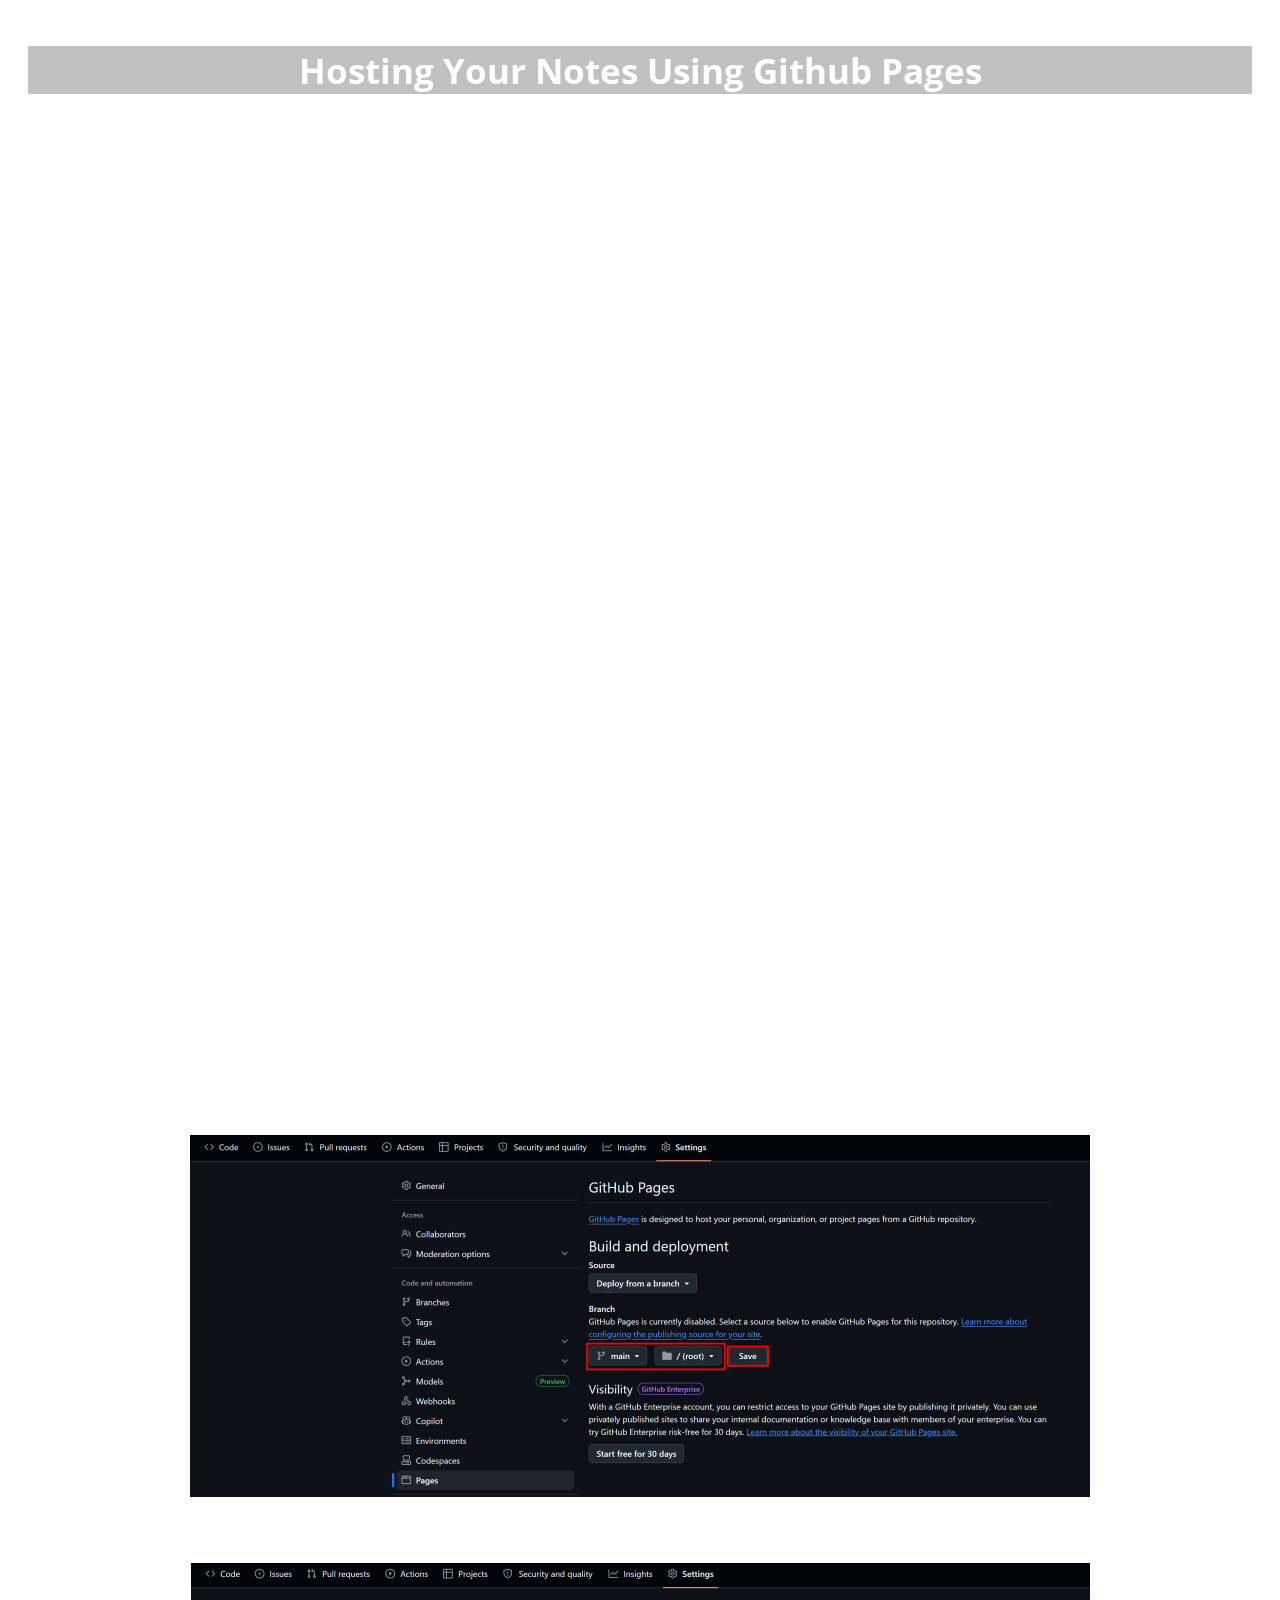
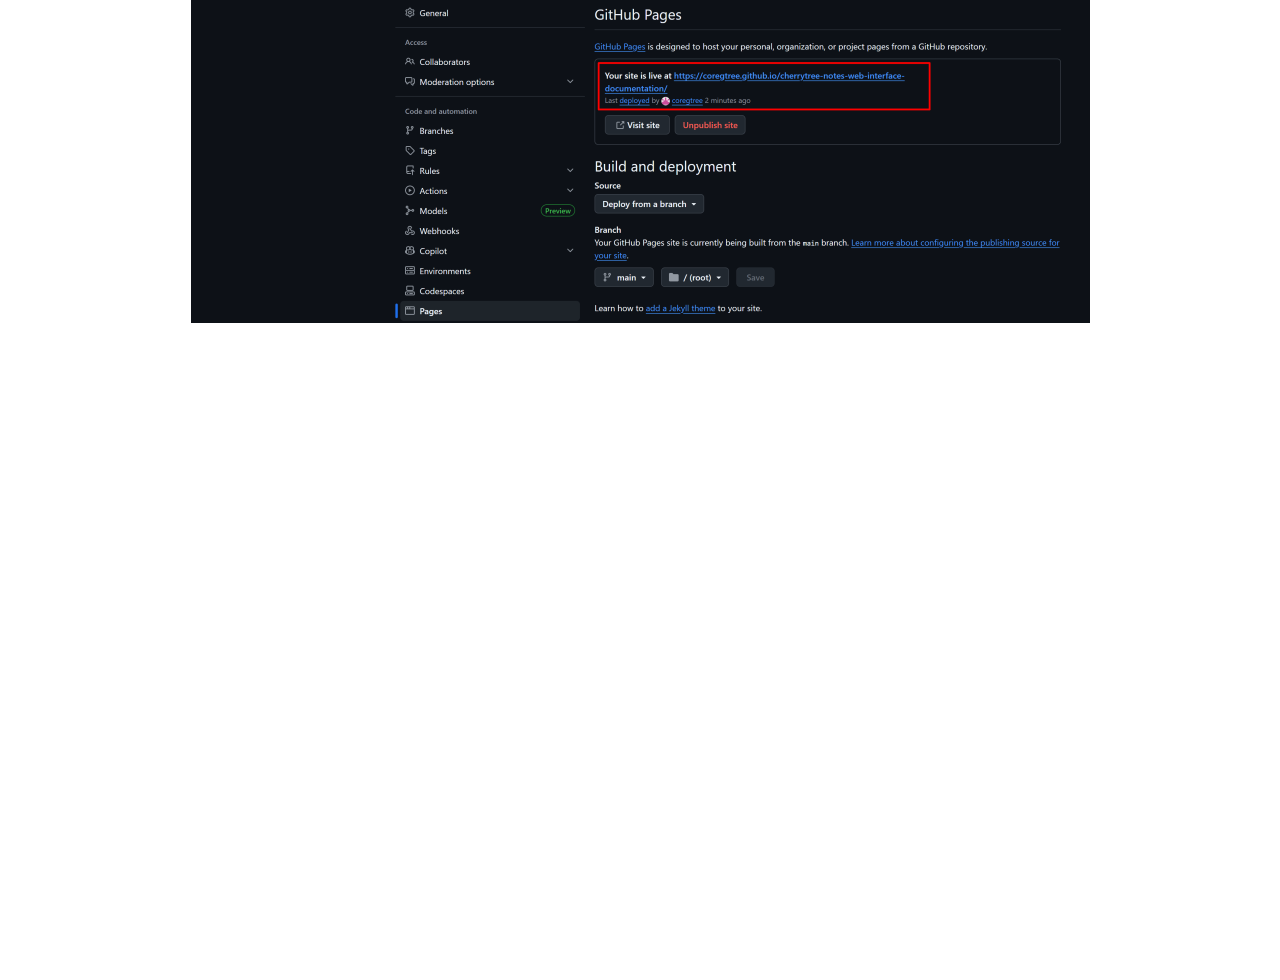
==== docs/cherrytree_Web_Interface_Documentation--Hosting_Your_Notes_Using_Github_Pages_2.html @ 5249746b "Add files via upload" ====
<!doctype html>
<html>
<head>
  <meta http-equiv="content-type" content="text/html; charset=utf-8">
  <title>Hosting Your Notes Using Github Pages</title>
  <meta name="generator" content="CherryTree">
  <link rel="stylesheet" href="res/styles4.css" type="text/css" />
</head>
<body>
<div class='page'><h1 class='title'>Hosting Your Notes Using Github Pages</h1><br/><p>Note: There is no guaranteed way to keep your website private with GitHub Pages but there are a few ways to reduce your websites visibility. If you would like a more private setup you will need a website host that supports an actual web server and then you would add authentication to your website.</p><p></p><p>1: Add an empty file titled &quot;.nojekyll&quot; in the sites root folder. This is needed because GitHub Pages uses jekyll which is not compatible with all file names generated by cherrytree, causing some pages not to load if jerkyll is not disabled using this file.</p><p></p><p>2: Add a “robots.txt” file in your your sites root directory with the following code to prevent (not stop) indexing of the site by search engines:</p><p></p><p><small>User-agent: *</small><small></small></p><p><small>Disallow: /</small></p><p></p><p>3: In your “index.html” file add this meta tag in the &quot;head&quot; section to also prevent search engine indexing:</p><p><small>&lt;</small><small>meta</small><small> </small><small>name</small><small>=</small><small>&quot;robots&quot;</small><small> </small><small>content</small><small>=</small><small>&quot;noindex, nofollow&quot;</small><small>&gt;</small><small></small></p><p><small></small></p><p>4: Now you should start a temporary local web server for your website files, as cache generation can fail with GitHub Pages due to throttling. Once you have your local server running you will need to generate and download the page structure and image structure cache files by clicking &quot;Download Search Cache Files&quot;. This will generate a cached structure of the HTML files, prompting a download for &quot;page-structure-cache.json&quot;, and then scan the text inside every image and promt a download for &quot;image-text-cache.json&quot;. MAKE SURE TO ALLOW MULTIPLE DOWNLOADS FOR THE SITE IN YOUR BROWSER. Then upload both of these cache files to the sites main root folder. Remember to generate and upload new cache files when updating a site with new notes otherwise the search function will break from using a stale cache!</p><p>Note: If your cache generation ends without scanning all your images and providing both a “page-structure-cache.json” and a “image-text cache.json” files then GitHub Pages is throttling your page and file requests. In this case you should start a local web server temporarily to generate your cache files locally and then upload them to your sites root folder. This has been tested and can be done easily with an extenstion like “Live Server” in VS Code.</p><p></p><p>5: Create a new github repo with a random string attached to the repo name and set it as a private repo. For example: mynotes-we8932ajk32. This random string is to prevent someone from guessing the sites URL. You can upload the files directly using the GitHub website or initialize a git repo inside the sites root folder and push the repo to github. </p><p></p><p>6: Initialize a GitHub Pages site in the repo settings:</p><p>Note: You will need a GitHub Pro subscription on your account ($4 a month) for your repo to remain private while hosting with GitHub Pages. You will be promted by GitHub to upgrade your account for the repo to remain private when you try to setup a GitHub Pages site for your private repo.</p><p><img src="images/2-1.png" alt="images/2-1.png" /></p><p>After a few minutes you will see that the site is live when you refresh the page:</p><p><img src="images/2-2.png" alt="images/2-2.png" /></p><p></p><p><strong><h1>Master Management Repo Setup</h1></strong></p><p>If you have multiple note repos it will be a long process to update the “master-script.js” and “master.css” files with a new web interface release. Follow these stetps to setup a master repo.</p><p></p><p>1: Create a repo that contains only the “master-script.js” and “master.css” files and set the repo as private.</p><p></p><p>2: Initialize a GitHub Pages site for this master repo.</p><p></p><p>3: Modify each “master-script.js” note website repo file to point to the master repo like this:</p><p></p><p><small>var script = document.createElement(&#39;script&#39;);</small><small></small></p><p><small>script.src = &#39;https://YOURUSERNAME.github.io/MASTERREPONAME/master-script.js&#39;;</small><small></small></p><p><small>document.head.appendChild(script);</small></p><p></p><p>4: Modify each “master.css” note website repo file to point to the master repo like this:</p><p></p><p><small>@import url(&quot;https://YOURUSERNAME.github.io/MASTERREPONAME/master.css&quot;);</small></p><p></p><p>5: Done! Now you can update the management interface for all of your note websites using this master repo.</p><p></p><p></p><p></p><p></p><p></p><p></p><p></p></div>
</body>
</html>
---- docs/res/styles4.css ----
/* Met Office external website

Colours:
- black/dark grey: #202A2C
- dark grey: #666666
- grey: #DDDDDD (thin lines)
- light grey: #EEEEEE (background colour)
- darkish green: #BCDB0C
- green: #CCFF33
- darkish blue: #4BA8BA
- blue: #00ADD0

*/

/*******************************************************************************
 * GENERAL
 ******************************************************************************/
/*<link href='http://fonts.googleapis.com/css?family=Open+Sans:400,300,300italic,400italic,600,700' rel='stylesheet' type='text/css'>*/
@import url(https://fonts.googleapis.com/css?family=Open+Sans:400,300,300italic,400italic,600,700);
@import url("./master.css");

body {
    font-size: 13px;
    font-family: "Open Sans", sans-serif !important;
    white-space: pre-wrap;
}

button {
    border: none;
    padding: 0 5px;
    background: none;
    margin: 0;
}

button:hover {
    color: #666666;
}

#index_header {
    text-align: center;
}

.two-panels {
    background: #EEEEEE;
}

div.two-panels {
    height: inherit;
    margin: 0;
    padding: 0;
    display: flex;
    position: absolute;
    top: 0;
    bottom: 0;
    left: 0;
    right: 0;
}

div.tree-panel {
    flex: 19vw;
    margin-left: 1vw;
    height: 100%;
    overflow: auto;
    border-right: 3px solid;

    /*background-color: #EEEEEE;
    border-top: 1px solid #DDDDDD;
    border-bottom: 1px solid #DDDDDD;
    margin-bottom: 20px;*/
    /*margin: 0.75em 0 0.75em 20px;*/
}

div.page-panel {
    flex: 80vw;
    margin: 0;
    padding: 0;
    font-size: 0;
}

div.page-panel iframe {
    width: 100%;
    border: 0px;
    margin-top: 0px;
    height: 100%;
    box-sizing: border-box;
    overflow-y: auto;
}

div.page {
    padding: 20px;
}

.clear {
    clear: both
}

/*******************************************************************************
 * TREE INDEX
 ******************************************************************************/

div.tree {
    font-size: 12px;
    color: #666666;
}

/* fix for firefox */
div.tree button {
    border-width: 2px;
}

div.tree a, div.tree a:visited {
    color: #666666;
    text-decoration: none;
}

div.tree ul {
    padding-inline-start: 20px;
    list-style-type: none;
    line-height: 0.3;
}

div.tree ul.outermost {
    padding-inline-start: 0;
}

div.tree li {
    padding-inline-start: 0;
}
div.tree li.leaf {
    padding-inline-start: 10px;
    line-height: 2;
}
.tree li a {
    width: 100%;
    display: inline-block;
}

.tree li:hover {
    background: rgba(193, 193, 193, 0.7);
    color: white;
}
.tree li {
    white-space: nowrap;
}

div.tree a.show, div.tree a.hide { display: none; }

.hide {
    display: none;
}

/*******************************************************************************
 * NODE PAGES
 ******************************************************************************/

/* TABLES */

table {
    border: 1px solid #202A2C;
    border-collapse: collapse;
}

th {
    background-color: rgb(193, 193, 193);
}

td, th {
    padding-left: 5px;
    padding-right: 5px;
    border: 1px solid #202A2C;
    text-align: center;
}

/* HEADINGS */

div.page h1 {
    font-weight: bold;
    display: inline;
}

div.page h1.title {
    text-align: center;
    background: rgb(193, 193, 193);
    margin: 0 auto 1vh auto;
    width: 100%;
    display: inline-block;
}

div.page h2 {
    padding-top: 1em;
    /*padding-bottom: 0.5em;*/
    font-weight: bold;
    font-size: 150%;
    color: #666666;
    display: inline;
}

div.page h3 {
    padding-top: 0.75em;
    font-weight: bold;
    font-size: 125%;
    color: #666666;
    display: inline;
}

/* LINKS */

/*div.page a, div.page a:visited {
    color: #005BCA;
    text-decoration: none;
}

div.page a:hover, div#me a:hover {
    text-decoration: underline;
}*/

/* CODE */

span.code-node {
    /*color: #FFFF00;  /* yellow */
}

div.page code, div.page pre {
    font-family: "Courier New", Courier, monospace;
    font-weight: normal;
    font-size: 13px;
    background-color: #EEEEEE;
    border: 1px solid #202A2C;
}

div .codebox {
    display: inline-block;
    padding: 5px 7px;
    min-width: 30%;
}

div.page p.tagged-text,
div.page code {
    /*color: #859C00;*/
    padding-left: 0.25em;
    padding-right: 0.25em;
}

div.page pre {
    padding: 0.25em;
    overflow: auto !important;
    width: 75%;
}


/* IMAGES */

/*img {
    margin-top: 0.5em;
    margin-bottom: 0.5em;
}*/
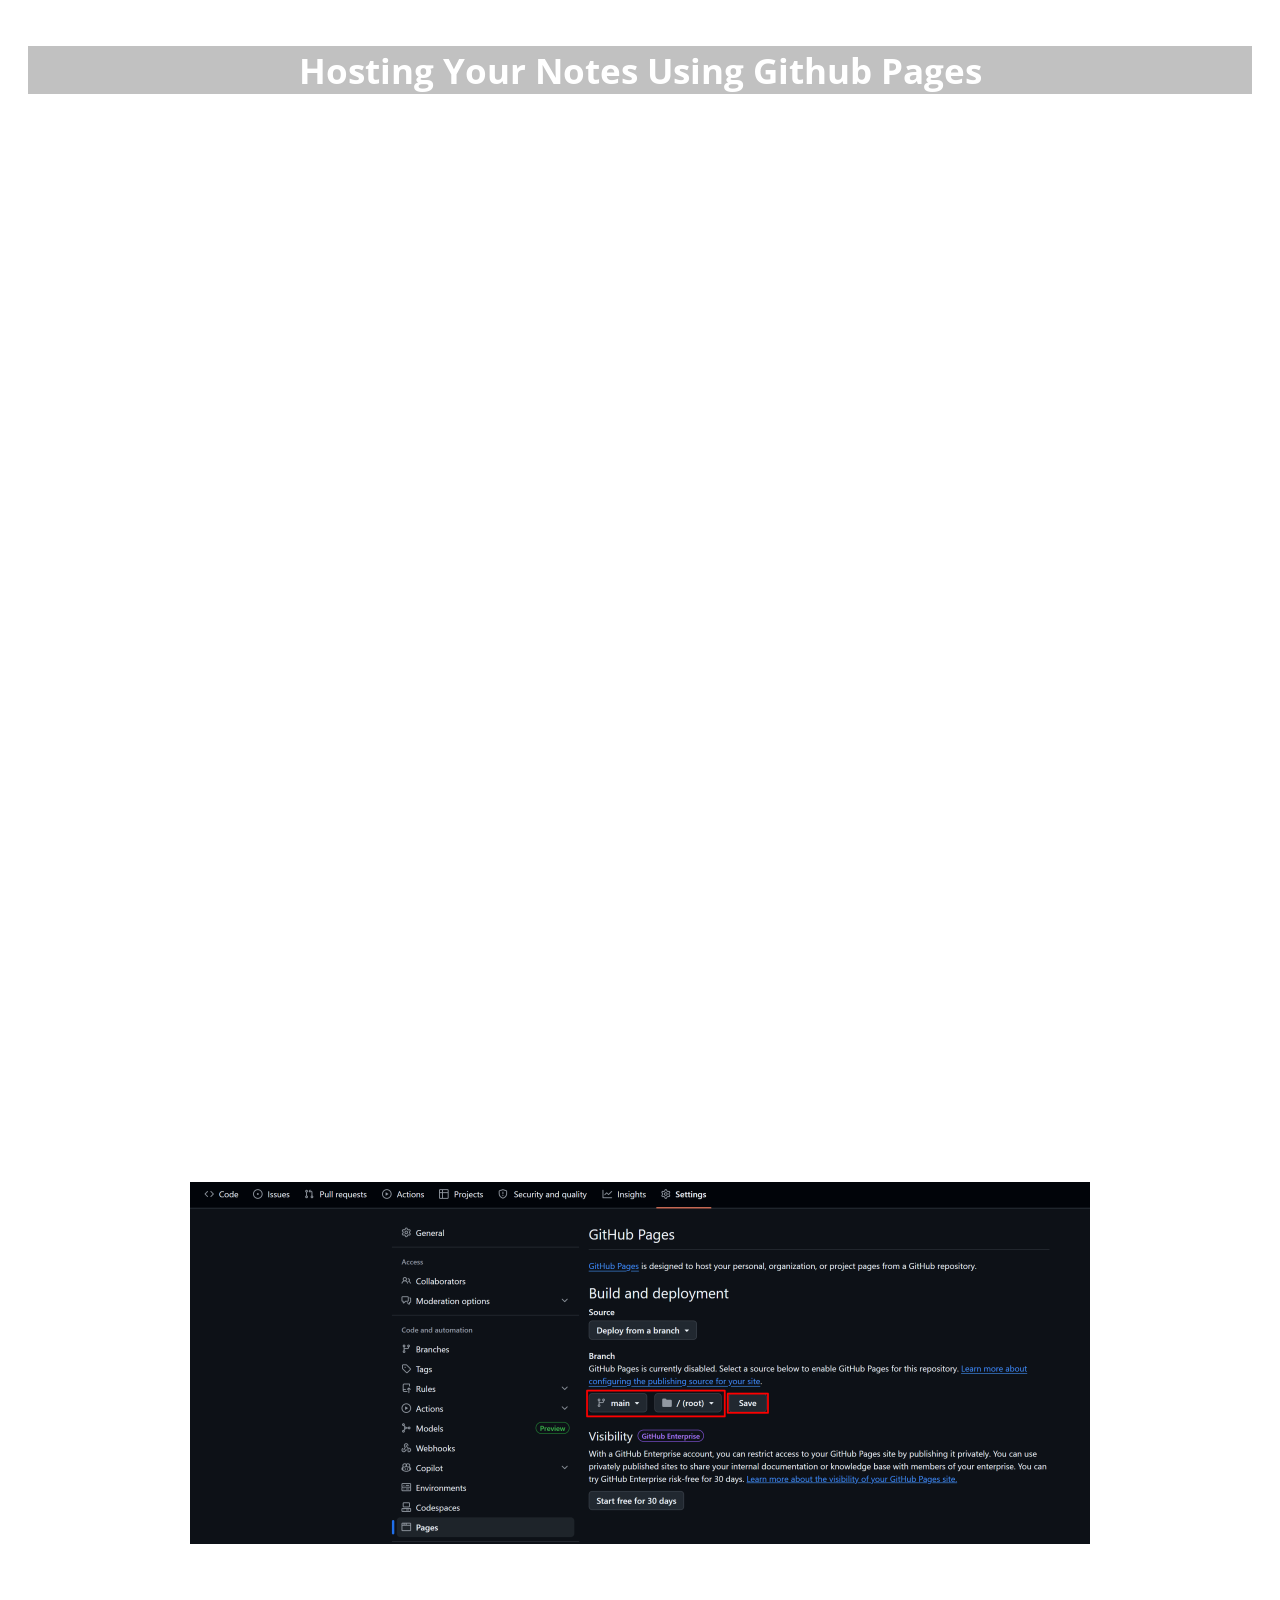
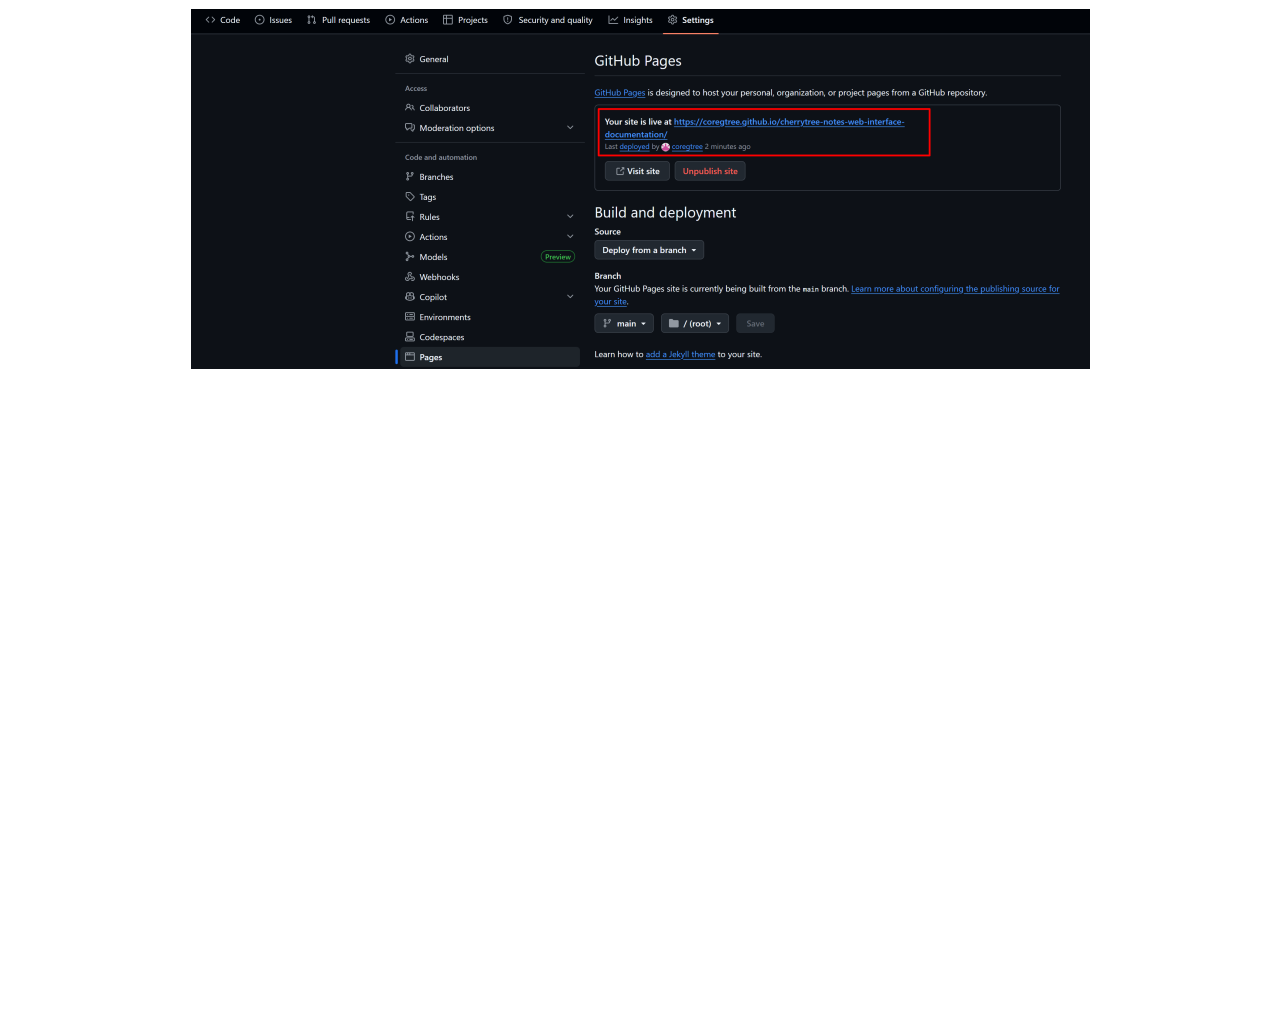
==== commit 063fc9d2: "Add files via upload" ====
--- a/docs/cherrytree_Web_Interface_Documentation--Hosting_Your_Notes_Using_Github_Pages_2.html
+++ b/docs/cherrytree_Web_Interface_Documentation--Hosting_Your_Notes_Using_Github_Pages_2.html
@@ -7,6 +7,6 @@
   <link rel="stylesheet" href="res/styles4.css" type="text/css" />
 </head>
 <body>
-<div class='page'><h1 class='title'>Hosting Your Notes Using Github Pages</h1><br/><p>Note: There is no guaranteed way to keep your website private with GitHub Pages but there are a few ways to reduce your websites visibility. If you would like a more private setup you will need a website host that supports an actual web server and then you would add authentication to your website.</p><p></p><p>1: Add an empty file titled &quot;.nojekyll&quot; in the sites root folder. This is needed because GitHub Pages uses jekyll which is not compatible with all file names generated by cherrytree, causing some pages not to load if jerkyll is not disabled using this file.</p><p></p><p>2: Add a “robots.txt” file in your your sites root directory with the following code to prevent (not stop) indexing of the site by search engines:</p><p></p><p><small>User-agent: *</small><small></small></p><p><small>Disallow: /</small></p><p></p><p>3: In your “index.html” file add this meta tag in the &quot;head&quot; section to also prevent search engine indexing:</p><p><small>&lt;</small><small>meta</small><small> </small><small>name</small><small>=</small><small>&quot;robots&quot;</small><small> </small><small>content</small><small>=</small><small>&quot;noindex, nofollow&quot;</small><small>&gt;</small><small></small></p><p><small></small></p><p>4: Now you should start a temporary local web server for your website files, as cache generation can fail with GitHub Pages due to throttling. Once you have your local server running you will need to generate and download the page structure and image structure cache files by clicking &quot;Download Search Cache Files&quot;. This will generate a cached structure of the HTML files, prompting a download for &quot;page-structure-cache.json&quot;, and then scan the text inside every image and promt a download for &quot;image-text-cache.json&quot;. MAKE SURE TO ALLOW MULTIPLE DOWNLOADS FOR THE SITE IN YOUR BROWSER. Then upload both of these cache files to the sites main root folder. Remember to generate and upload new cache files when updating a site with new notes otherwise the search function will break from using a stale cache!</p><p>Note: If your cache generation ends without scanning all your images and providing both a “page-structure-cache.json” and a “image-text cache.json” files then GitHub Pages is throttling your page and file requests. In this case you should start a local web server temporarily to generate your cache files locally and then upload them to your sites root folder. This has been tested and can be done easily with an extenstion like “Live Server” in VS Code.</p><p></p><p>5: Create a new github repo with a random string attached to the repo name and set it as a private repo. For example: mynotes-we8932ajk32. This random string is to prevent someone from guessing the sites URL. You can upload the files directly using the GitHub website or initialize a git repo inside the sites root folder and push the repo to github. </p><p></p><p>6: Initialize a GitHub Pages site in the repo settings:</p><p>Note: You will need a GitHub Pro subscription on your account ($4 a month) for your repo to remain private while hosting with GitHub Pages. You will be promted by GitHub to upgrade your account for the repo to remain private when you try to setup a GitHub Pages site for your private repo.</p><p><img src="images/2-1.png" alt="images/2-1.png" /></p><p>After a few minutes you will see that the site is live when you refresh the page:</p><p><img src="images/2-2.png" alt="images/2-2.png" /></p><p></p><p><strong><h1>Master Management Repo Setup</h1></strong></p><p>If you have multiple note repos it will be a long process to update the “master-script.js” and “master.css” files with a new web interface release. Follow these stetps to setup a master repo.</p><p></p><p>1: Create a repo that contains only the “master-script.js” and “master.css” files and set the repo as private.</p><p></p><p>2: Initialize a GitHub Pages site for this master repo.</p><p></p><p>3: Modify each “master-script.js” note website repo file to point to the master repo like this:</p><p></p><p><small>var script = document.createElement(&#39;script&#39;);</small><small></small></p><p><small>script.src = &#39;https://YOURUSERNAME.github.io/MASTERREPONAME/master-script.js&#39;;</small><small></small></p><p><small>document.head.appendChild(script);</small></p><p></p><p>4: Modify each “master.css” note website repo file to point to the master repo like this:</p><p></p><p><small>@import url(&quot;https://YOURUSERNAME.github.io/MASTERREPONAME/master.css&quot;);</small></p><p></p><p>5: Done! Now you can update the management interface for all of your note websites using this master repo.</p><p></p><p></p><p></p><p></p><p></p><p></p><p></p></div>
+<div class='page'><h1 class='title'>Hosting Your Notes Using Github Pages</h1><br/><p>Note: There is no guaranteed way to keep your website private with GitHub Pages but there are a few ways to reduce your websites visibility. If you would like a more private setup you will need a website host that supports an actual web server and then you would add authentication to your website.</p><p></p><p>1: Create a management repo, see the “Master Management Repo Setup” section.</p><p></p><p>2: Add an empty file titled &quot;.nojekyll&quot; in the sites root folder. This is needed because GitHub Pages uses jekyll which is not compatible with all file names generated by cherrytree, causing some pages not to load if jerkyll is not disabled using this file.</p><p></p><p>3: Add a “robots.txt” file in your your sites root directory with the following code to prevent (not stop) indexing of the site by search engines:</p><p></p><p><small>User-agent: *</small><small></small></p><p><small>Disallow: /</small></p><p></p><p>4: In your “index.html” file add this meta tag in the &quot;head&quot; section to also prevent search engine indexing:</p><p><small>&lt;</small><small>meta</small><small> </small><small>name</small><small>=</small><small>&quot;robots&quot;</small><small> </small><small>content</small><small>=</small><small>&quot;noindex, nofollow&quot;</small><small>&gt;</small><small></small></p><p><small></small></p><p>5: Now you should start a temporary local web server for your website files, as cache generation can fail with GitHub Pages due to throttling. Once you have your local server running you will need to generate and download the page structure and image structure cache files by clicking &quot;Download Search Cache Files&quot;. This will generate a cached structure of the HTML files, prompting a download for &quot;page-structure-cache.json&quot;, and then scan the text inside every image and promt a download for &quot;image-text-cache.json&quot;. MAKE SURE TO ALLOW MULTIPLE DOWNLOADS FOR THE SITE IN YOUR BROWSER. Then upload both of these cache files to the sites main root folder. Remember to generate and upload new cache files when updating a site with new notes otherwise the search function will break from using a stale cache!</p><p>Note: If your cache generation ends without scanning all your images and providing both a “page-structure-cache.json” and a “image-text cache.json” files then GitHub Pages is throttling your page and file requests. In this case you should start a local web server temporarily to generate your cache files locally and then upload them to your sites root folder. This has been tested and can be done easily with an extenstion like “Live Server” in VS Code.</p><p></p><p>6: Create a new github repo with a random string attached to the repo name and set it as a private repo. For example: mynotes-we8932ajk32. This random string is to prevent someone from guessing the sites URL. You can upload the files directly using the GitHub website or initialize a git repo inside the sites root folder and push the repo to github. </p><p></p><p>7: Initialize a GitHub Pages site in the repo settings:</p><p>Note: You will need a GitHub Pro subscription on your account ($4 a month) for your repo to remain private while hosting with GitHub Pages. You will be promted by GitHub to upgrade your account for the repo to remain private when you try to setup a GitHub Pages site for your private repo.</p><p><img src="images/2-1.png" alt="images/2-1.png" /></p><p>After a few minutes you will see that the site is live when you refresh the page:</p><p><img src="images/2-2.png" alt="images/2-2.png" /></p><p></p><p><strong><h1>Master Management Repo Setup</h1></strong></p><p>If you have multiple note repos it will be a long process to update the “master-script.js” and “master.css” files with a new web interface release. Follow these stetps to setup a master repo.</p><p></p><p>1: Create a repo that contains only the “master-script.js” and “master.css” files and set the repo as private.</p><p></p><p>2: Initialize a GitHub Pages site for this master repo.</p><p></p><p>3: Modify each “master-script.js” note website repo file to point to the master repo like this:</p><p></p><p><small>var script = document.createElement(&#39;script&#39;);</small><small></small></p><p><small>script.src = &#39;https://YOURUSERNAME.github.io/MASTERREPONAME/master-script.js&#39;;</small><small></small></p><p><small>document.head.appendChild(script);</small></p><p></p><p>4: Modify each “master.css” note website repo file to point to the master repo like this:</p><p></p><p><small>@import url(&quot;https://YOURUSERNAME.github.io/MASTERREPONAME/master.css&quot;);</small></p><p></p><p>5: Done! Now you can update the management interface for all of your note websites using this master repo.</p><p></p><p></p><p></p><p></p><p></p></div>
 </body>
 </html>
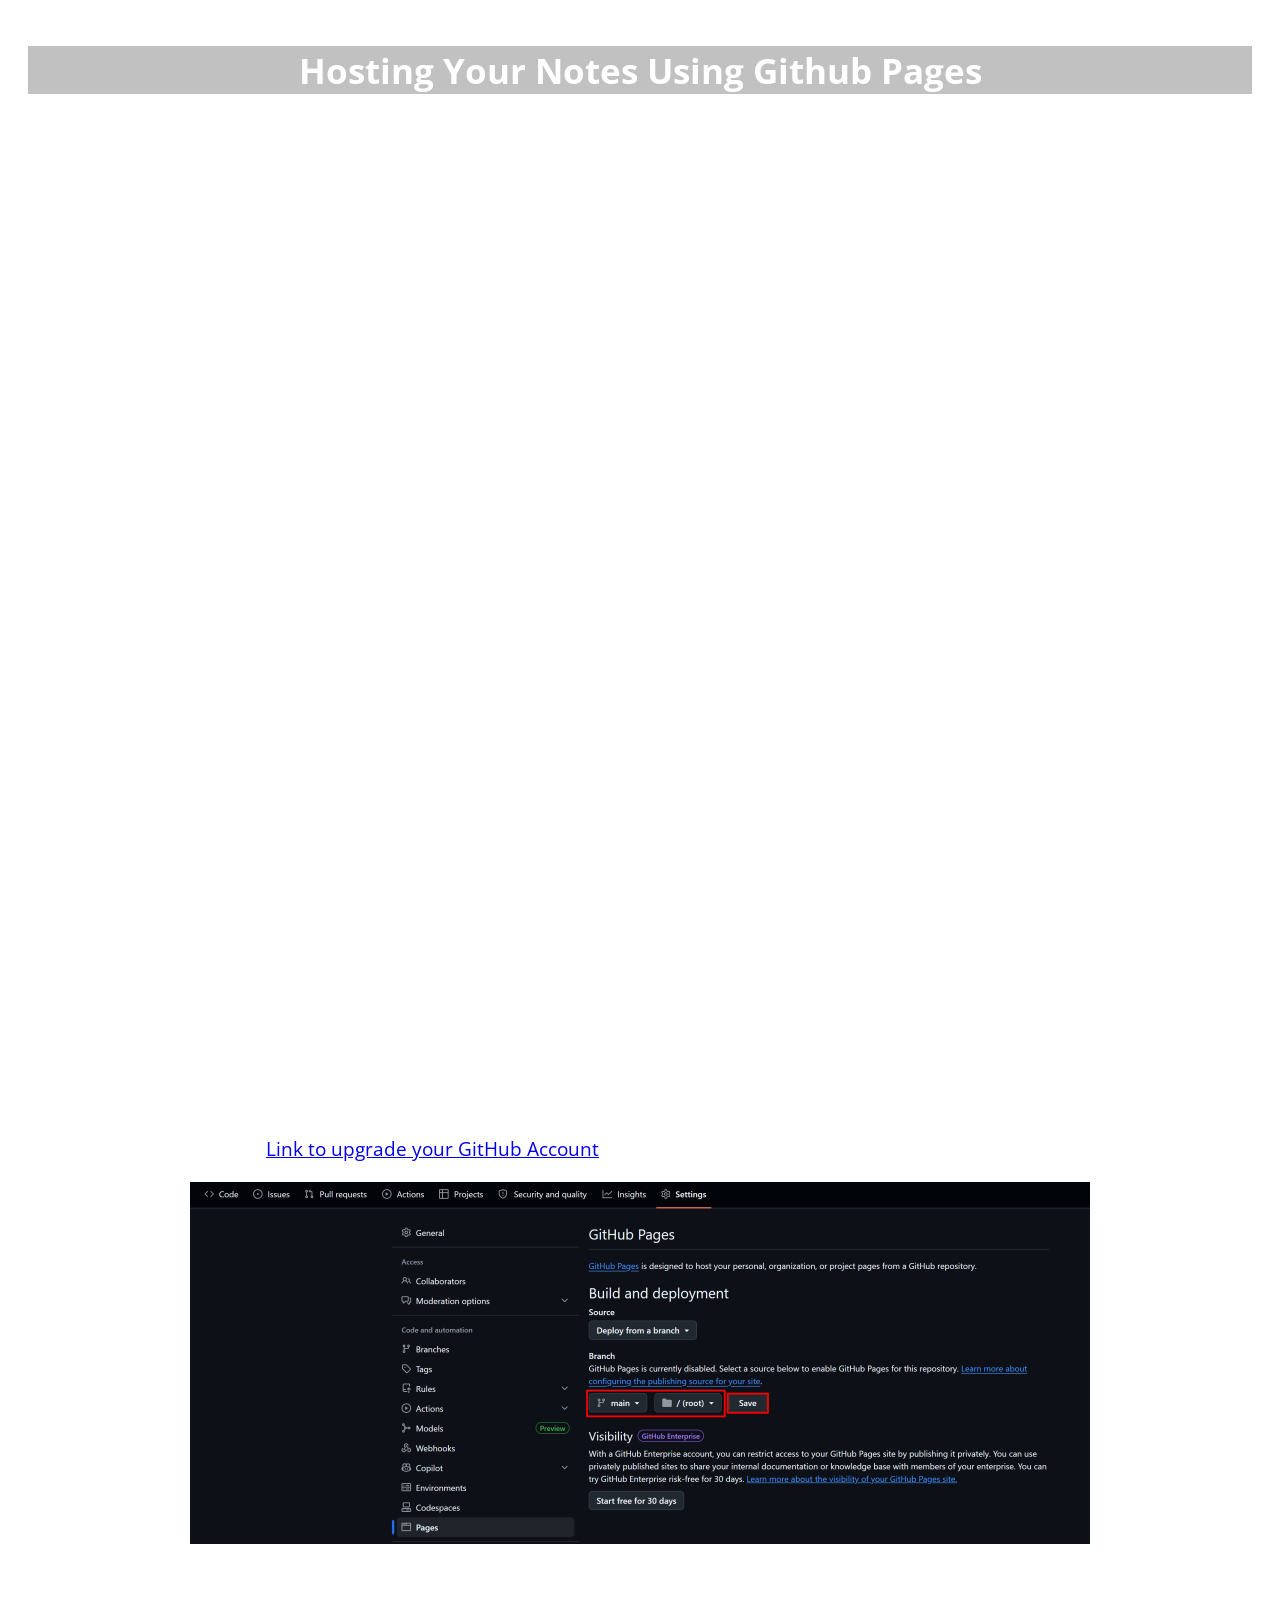
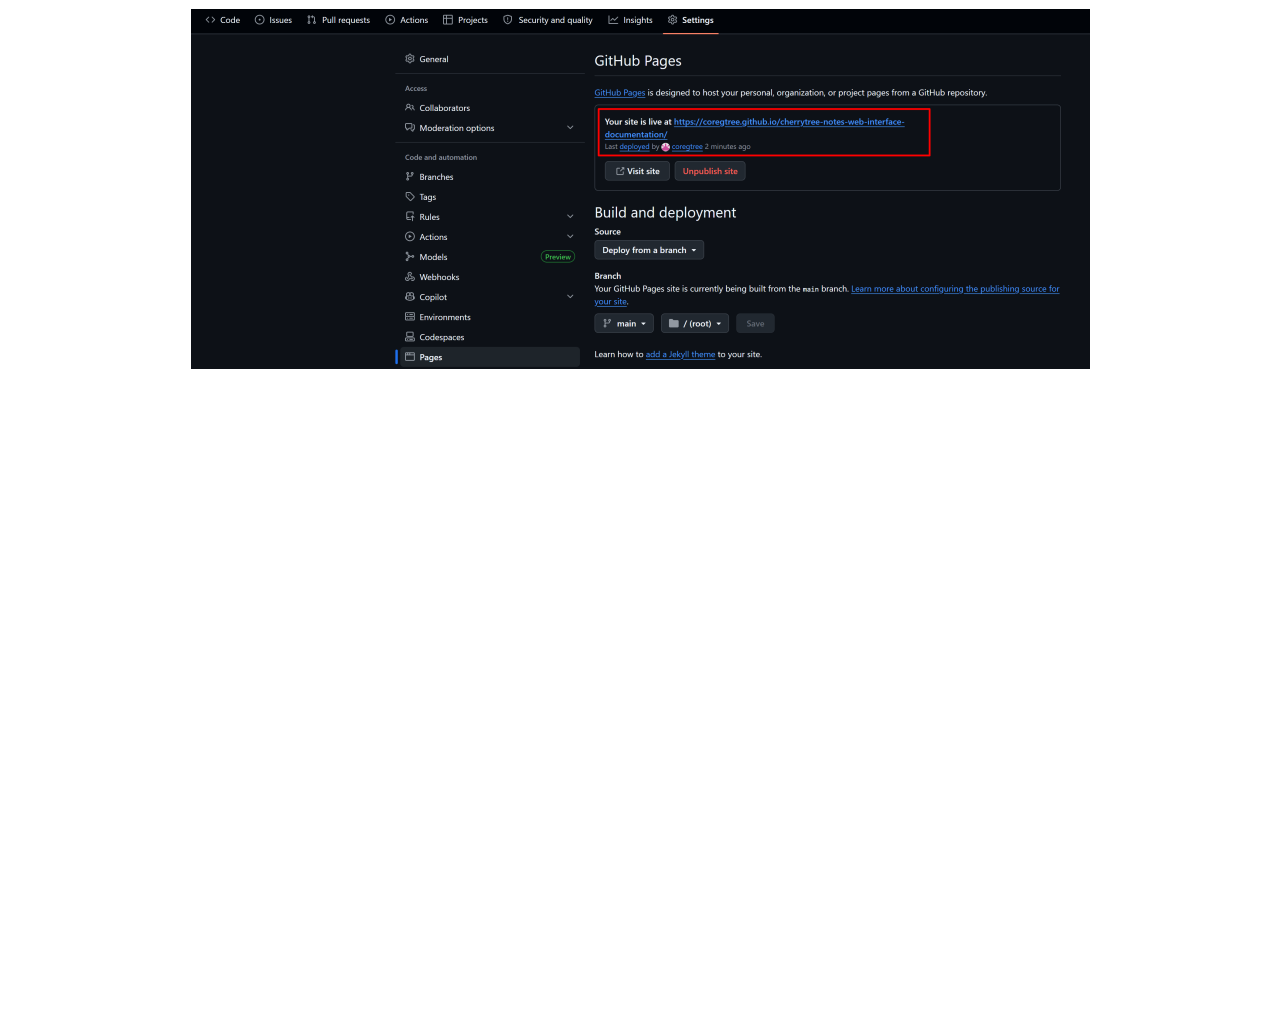
==== commit 66da9e05: "Added "Link to Node" and external link support." ====
--- a/docs/cherrytree_Web_Interface_Documentation--Hosting_Your_Notes_Using_Github_Pages_2.html
+++ b/docs/cherrytree_Web_Interface_Documentation--Hosting_Your_Notes_Using_Github_Pages_2.html
@@ -7,6 +7,6 @@
   <link rel="stylesheet" href="res/styles4.css" type="text/css" />
 </head>
 <body>
-<div class='page'><h1 class='title'>Hosting Your Notes Using Github Pages</h1><br/><p>Note: There is no guaranteed way to keep your website private with GitHub Pages but there are a few ways to reduce your websites visibility. If you would like a more private setup you will need a website host that supports an actual web server and then you would add authentication to your website.</p><p></p><p>1: Create a management repo, see the “Master Management Repo Setup” section.</p><p></p><p>2: Add an empty file titled &quot;.nojekyll&quot; in the sites root folder. This is needed because GitHub Pages uses jekyll which is not compatible with all file names generated by cherrytree, causing some pages not to load if jerkyll is not disabled using this file.</p><p></p><p>3: Add a “robots.txt” file in your your sites root directory with the following code to prevent (not stop) indexing of the site by search engines:</p><p></p><p><small>User-agent: *</small><small></small></p><p><small>Disallow: /</small></p><p></p><p>4: In your “index.html” file add this meta tag in the &quot;head&quot; section to also prevent search engine indexing:</p><p><small>&lt;</small><small>meta</small><small> </small><small>name</small><small>=</small><small>&quot;robots&quot;</small><small> </small><small>content</small><small>=</small><small>&quot;noindex, nofollow&quot;</small><small>&gt;</small><small></small></p><p><small></small></p><p>5: Now you should start a temporary local web server for your website files, as cache generation can fail with GitHub Pages due to throttling. Once you have your local server running you will need to generate and download the page structure and image structure cache files by clicking &quot;Download Search Cache Files&quot;. This will generate a cached structure of the HTML files, prompting a download for &quot;page-structure-cache.json&quot;, and then scan the text inside every image and promt a download for &quot;image-text-cache.json&quot;. MAKE SURE TO ALLOW MULTIPLE DOWNLOADS FOR THE SITE IN YOUR BROWSER. Then upload both of these cache files to the sites main root folder. Remember to generate and upload new cache files when updating a site with new notes otherwise the search function will break from using a stale cache!</p><p>Note: If your cache generation ends without scanning all your images and providing both a “page-structure-cache.json” and a “image-text cache.json” files then GitHub Pages is throttling your page and file requests. In this case you should start a local web server temporarily to generate your cache files locally and then upload them to your sites root folder. This has been tested and can be done easily with an extenstion like “Live Server” in VS Code.</p><p></p><p>6: Create a new github repo with a random string attached to the repo name and set it as a private repo. For example: mynotes-we8932ajk32. This random string is to prevent someone from guessing the sites URL. You can upload the files directly using the GitHub website or initialize a git repo inside the sites root folder and push the repo to github. </p><p></p><p>7: Initialize a GitHub Pages site in the repo settings:</p><p>Note: You will need a GitHub Pro subscription on your account ($4 a month) for your repo to remain private while hosting with GitHub Pages. You will be promted by GitHub to upgrade your account for the repo to remain private when you try to setup a GitHub Pages site for your private repo.</p><p><img src="images/2-1.png" alt="images/2-1.png" /></p><p>After a few minutes you will see that the site is live when you refresh the page:</p><p><img src="images/2-2.png" alt="images/2-2.png" /></p><p></p><p><strong><h1>Master Management Repo Setup</h1></strong></p><p>If you have multiple note repos it will be a long process to update the “master-script.js” and “master.css” files with a new web interface release. Follow these stetps to setup a master repo.</p><p></p><p>1: Create a repo that contains only the “master-script.js” and “master.css” files and set the repo as private.</p><p></p><p>2: Initialize a GitHub Pages site for this master repo.</p><p></p><p>3: Modify each “master-script.js” note website repo file to point to the master repo like this:</p><p></p><p><small>var script = document.createElement(&#39;script&#39;);</small><small></small></p><p><small>script.src = &#39;https://YOURUSERNAME.github.io/MASTERREPONAME/master-script.js&#39;;</small><small></small></p><p><small>document.head.appendChild(script);</small></p><p></p><p>4: Modify each “master.css” note website repo file to point to the master repo like this:</p><p></p><p><small>@import url(&quot;https://YOURUSERNAME.github.io/MASTERREPONAME/master.css&quot;);</small></p><p></p><p>5: Done! Now you can update the management interface for all of your note websites using this master repo.</p><p></p><p></p><p></p><p></p><p></p></div>
+<div class='page'><h1 class='title'>Hosting Your Notes Using Github Pages</h1><br/><p>Note: There is no guaranteed way to keep your website private with GitHub Pages but there are a few ways to reduce your websites visibility. If you would like a more private setup you will need a website host that supports an actual web server and then you would add authentication to your website.</p><p></p><p>1: Create a management repo, see the “Master Management Repo Setup” section.</p><p></p><p>2: Add an empty file titled &quot;.nojekyll&quot; in the sites root folder. This is needed because GitHub Pages uses jekyll which is not compatible with all file names generated by cherrytree, causing some pages not to load if jerkyll is not disabled using this file.</p><p></p><p>3: Add a “robots.txt” file in your your sites root directory with the following code to prevent (not stop) indexing of the site by search engines:</p><p></p><p><small>User-agent: *</small><small></small></p><p><small>Disallow: /</small></p><p></p><p>4: In your “index.html” file add this meta tag in the &quot;head&quot; section to also prevent search engine indexing:</p><p><small>&lt;</small><small>meta</small><small> </small><small>name</small><small>=</small><small>&quot;robots&quot;</small><small> </small><small>content</small><small>=</small><small>&quot;noindex, nofollow&quot;</small><small>&gt;</small><small></small></p><p><small></small></p><p>5: Now you should start a temporary local web server for your website files, as cache generation can fail with GitHub Pages due to throttling. Once you have your local server running you will need to generate and download the page structure and image structure cache files by clicking &quot;Download Search Cache Files&quot;. This will generate a cached structure of the HTML files, prompting a download for &quot;page-structure-cache.json&quot;, and then scan the text inside every image and promt a download for &quot;image-text-cache.json&quot;. MAKE SURE TO ALLOW MULTIPLE DOWNLOADS FOR THE SITE IN YOUR BROWSER. Then upload both of these cache files to the sites main root folder. Remember to generate and upload new cache files when updating a site with new notes otherwise the search function will break from using a stale cache!</p><p>Note: If your cache generation ends without scanning all your images and providing both a “page-structure-cache.json” and a “image-text cache.json” files then GitHub Pages is throttling your page and file requests. In this case you should start a local web server temporarily to generate your cache files locally and then upload them to your sites root folder. This has been tested and can be done easily with an extenstion like “Live Server” in VS Code.</p><p></p><p>6: Create a new github repo with a random string attached to the repo name and set it as a private repo. For example: mynotes-we8932ajk32. This random string is to prevent someone from guessing the sites URL. You can upload the files directly using the GitHub website or initialize a git repo inside the sites root folder and push the repo to github. </p><p></p><p>7: Initialize a GitHub Pages site in the repo settings:</p><p>Note: You will need a GitHub Pro subscription on your account ($4 a month) for your repo to remain private while hosting with GitHub Pages. You will be promted by GitHub to upgrade your account for the repo to remain private when you try to setup a GitHub Pages site for your private repo. See: <a href="https://github.com/account/upgrade?plan_duration=month">Link to upgrade your GitHub Account</a>.</p><p><img src="images/2-1.png" alt="images/2-1.png" /></p><p>After a few minutes you will see that the site is live when you refresh the page:</p><p><img src="images/2-2.png" alt="images/2-2.png" /></p><p></p><p><strong><h1>Master Management Repo Setup</h1></strong></p><p>If you have multiple note repos it will be a long process to update the “master-script.js” and “master.css” files with a new web interface release. Follow these stetps to setup a master repo.</p><p></p><p>1: Create a repo that contains only the “master-script.js” and “master.css” files and set the repo as private.</p><p></p><p>2: Initialize a GitHub Pages site for this master repo.</p><p></p><p>3: Modify each “master-script.js” note website repo file to point to the master repo like this:</p><p></p><p><small>var script = document.createElement(&#39;script&#39;);</small><small></small></p><p><small>script.src = &#39;https://YOURUSERNAME.github.io/MASTERREPONAME/master-script.js&#39;;</small><small></small></p><p><small>document.head.appendChild(script);</small></p><p></p><p>4: Modify each “master.css” note website repo file to point to the master repo like this:</p><p></p><p><small>@import url(&quot;https://YOURUSERNAME.github.io/MASTERREPONAME/master.css&quot;);</small></p><p></p><p>5: Done! Now you can update the management interface for all of your note websites using this master repo.</p><p></p><p></p><p></p><p></p><p></p></div>
 </body>
 </html>
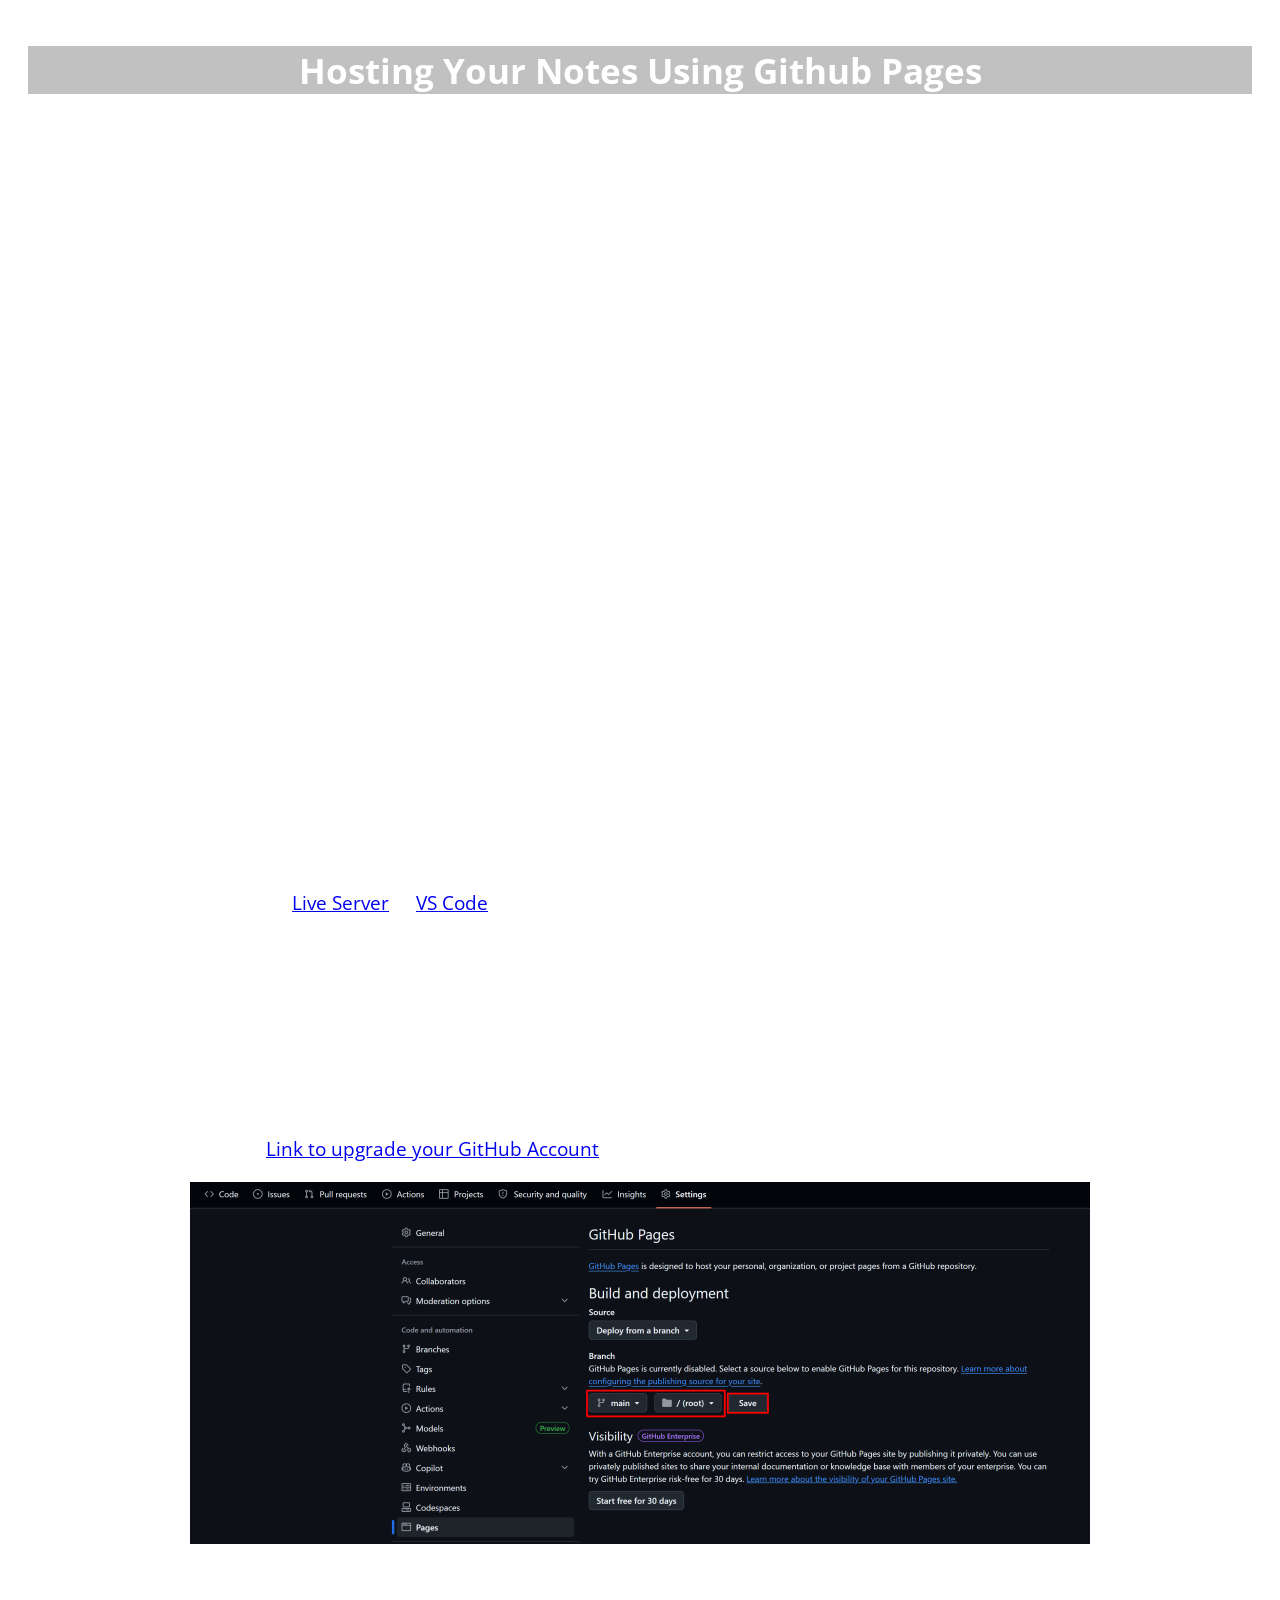
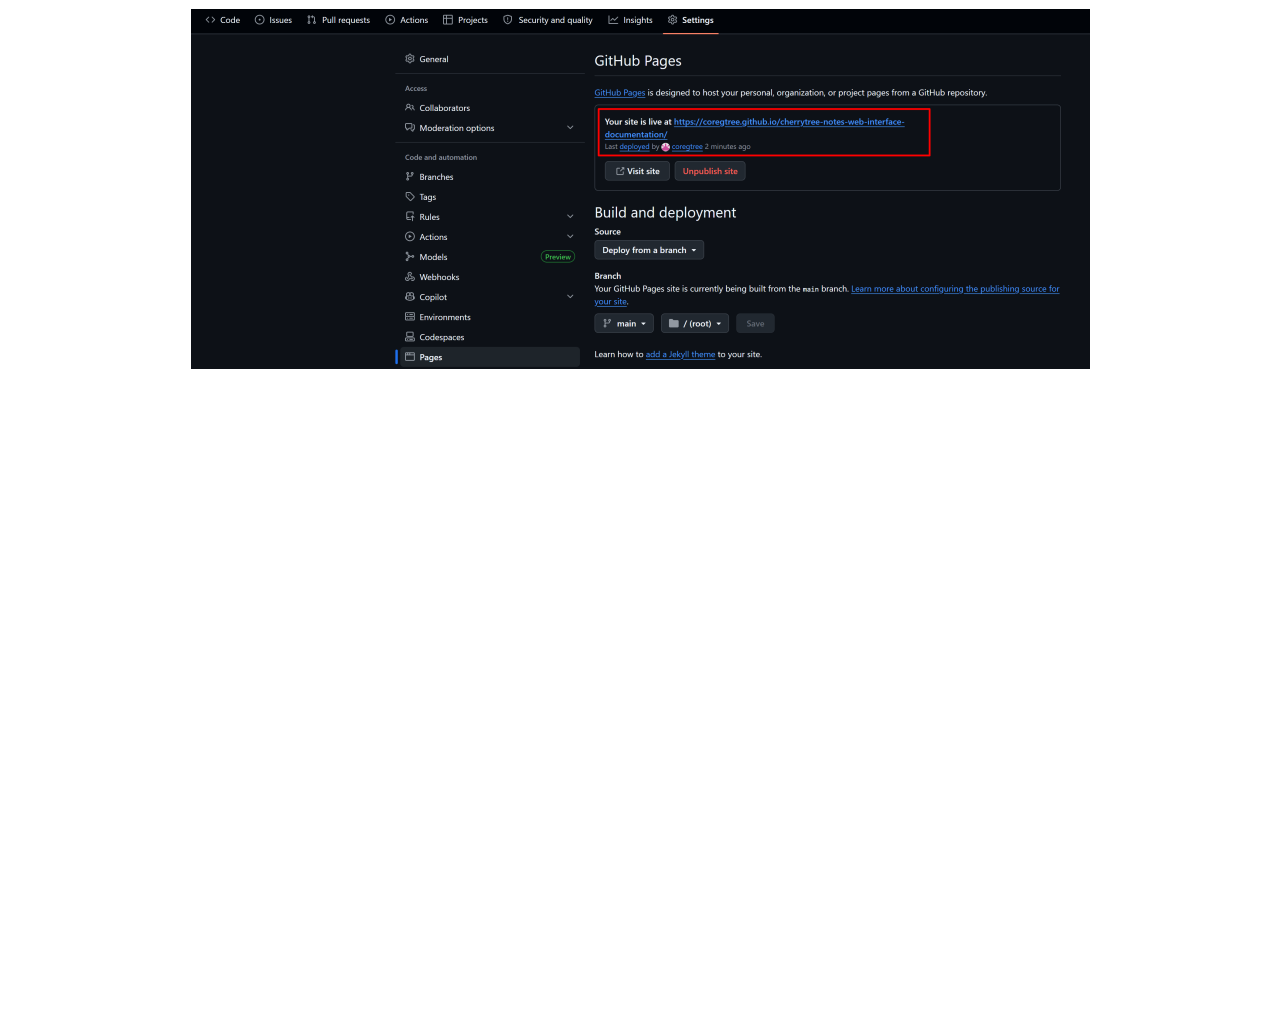
==== commit 90474c86: "Add files via upload" ====
--- a/docs/cherrytree_Web_Interface_Documentation--Hosting_Your_Notes_Using_Github_Pages_2.html
+++ b/docs/cherrytree_Web_Interface_Documentation--Hosting_Your_Notes_Using_Github_Pages_2.html
@@ -7,6 +7,6 @@
   <link rel="stylesheet" href="res/styles4.css" type="text/css" />
 </head>
 <body>
-<div class='page'><h1 class='title'>Hosting Your Notes Using Github Pages</h1><br/><p>Note: There is no guaranteed way to keep your website private with GitHub Pages but there are a few ways to reduce your websites visibility. If you would like a more private setup you will need a website host that supports an actual web server and then you would add authentication to your website.</p><p></p><p>1: Create a management repo, see the “Master Management Repo Setup” section.</p><p></p><p>2: Add an empty file titled &quot;.nojekyll&quot; in the sites root folder. This is needed because GitHub Pages uses jekyll which is not compatible with all file names generated by cherrytree, causing some pages not to load if jerkyll is not disabled using this file.</p><p></p><p>3: Add a “robots.txt” file in your your sites root directory with the following code to prevent (not stop) indexing of the site by search engines:</p><p></p><p><small>User-agent: *</small><small></small></p><p><small>Disallow: /</small></p><p></p><p>4: In your “index.html” file add this meta tag in the &quot;head&quot; section to also prevent search engine indexing:</p><p><small>&lt;</small><small>meta</small><small> </small><small>name</small><small>=</small><small>&quot;robots&quot;</small><small> </small><small>content</small><small>=</small><small>&quot;noindex, nofollow&quot;</small><small>&gt;</small><small></small></p><p><small></small></p><p>5: Now you should start a temporary local web server for your website files, as cache generation can fail with GitHub Pages due to throttling. Once you have your local server running you will need to generate and download the page structure and image structure cache files by clicking &quot;Download Search Cache Files&quot;. This will generate a cached structure of the HTML files, prompting a download for &quot;page-structure-cache.json&quot;, and then scan the text inside every image and promt a download for &quot;image-text-cache.json&quot;. MAKE SURE TO ALLOW MULTIPLE DOWNLOADS FOR THE SITE IN YOUR BROWSER. Then upload both of these cache files to the sites main root folder. Remember to generate and upload new cache files when updating a site with new notes otherwise the search function will break from using a stale cache!</p><p>Note: If your cache generation ends without scanning all your images and providing both a “page-structure-cache.json” and a “image-text cache.json” files then GitHub Pages is throttling your page and file requests. In this case you should start a local web server temporarily to generate your cache files locally and then upload them to your sites root folder. This has been tested and can be done easily with an extenstion like “Live Server” in VS Code.</p><p></p><p>6: Create a new github repo with a random string attached to the repo name and set it as a private repo. For example: mynotes-we8932ajk32. This random string is to prevent someone from guessing the sites URL. You can upload the files directly using the GitHub website or initialize a git repo inside the sites root folder and push the repo to github. </p><p></p><p>7: Initialize a GitHub Pages site in the repo settings:</p><p>Note: You will need a GitHub Pro subscription on your account ($4 a month) for your repo to remain private while hosting with GitHub Pages. You will be promted by GitHub to upgrade your account for the repo to remain private when you try to setup a GitHub Pages site for your private repo. See: <a href="https://github.com/account/upgrade?plan_duration=month">Link to upgrade your GitHub Account</a>.</p><p><img src="images/2-1.png" alt="images/2-1.png" /></p><p>After a few minutes you will see that the site is live when you refresh the page:</p><p><img src="images/2-2.png" alt="images/2-2.png" /></p><p></p><p><strong><h1>Master Management Repo Setup</h1></strong></p><p>If you have multiple note repos it will be a long process to update the “master-script.js” and “master.css” files with a new web interface release. Follow these stetps to setup a master repo.</p><p></p><p>1: Create a repo that contains only the “master-script.js” and “master.css” files and set the repo as private.</p><p></p><p>2: Initialize a GitHub Pages site for this master repo.</p><p></p><p>3: Modify each “master-script.js” note website repo file to point to the master repo like this:</p><p></p><p><small>var script = document.createElement(&#39;script&#39;);</small><small></small></p><p><small>script.src = &#39;https://YOURUSERNAME.github.io/MASTERREPONAME/master-script.js&#39;;</small><small></small></p><p><small>document.head.appendChild(script);</small></p><p></p><p>4: Modify each “master.css” note website repo file to point to the master repo like this:</p><p></p><p><small>@import url(&quot;https://YOURUSERNAME.github.io/MASTERREPONAME/master.css&quot;);</small></p><p></p><p>5: Done! Now you can update the management interface for all of your note websites using this master repo.</p><p></p><p></p><p></p><p></p><p></p></div>
+<div class='page'><h1 class='title'>Hosting Your Notes Using Github Pages</h1><br/><p>Note: There is no guaranteed way to keep your website private with GitHub Pages but there are a few ways to reduce your websites visibility. If you would like a more private setup you will need a website host that supports an actual web server and then you would add authentication to your website.</p><p></p><p>1: Create a management repo, see the “Master Management Repo Setup” section.</p><p></p><p>2: Add an empty file titled &quot;.nojekyll&quot; in the sites root folder. This is needed because GitHub Pages uses jekyll which is not compatible with all file names generated by cherrytree, causing some pages not to load if jerkyll is not disabled using this file.</p><p></p><p>3: Add a “robots.txt” file in your your sites root directory with the following code to prevent (not stop) indexing of the site by search engines:</p><p></p><p><small>User-agent: *</small><small></small></p><p><small>Disallow: /</small></p><p></p><p>4: In your “index.html” file add this meta tag in the &quot;head&quot; section to also prevent search engine indexing:</p><p><small>&lt;</small><small>meta</small><small> </small><small>name</small><small>=</small><small>&quot;robots&quot;</small><small> </small><small>content</small><small>=</small><small>&quot;noindex, nofollow&quot;</small><small>&gt;</small><small></small></p><p><small></small></p><p>5: Now you should start a temporary local web server for your website files, as cache generation can fail with GitHub Pages due to throttling. Once you have your local server running you will need to generate and download the page structure and image structure cache files by clicking &quot;Download Search Cache Files&quot;. This will generate a cached structure of the HTML files, prompting a download for &quot;page-structure-cache.json&quot;, and then scan the text inside every image and promt a download for &quot;image-text-cache.json&quot;. MAKE SURE TO ALLOW MULTIPLE DOWNLOADS FOR THE SITE IN YOUR BROWSER. Then upload both of these cache files to the sites main root folder. Remember to generate and upload new cache files when updating a site with new notes otherwise the search function will break from using a stale cache!</p><p>Note: If your cache generation ends without scanning all your images and providing both a “page-structure-cache.json” and a “image-text cache.json” files then GitHub Pages is throttling your page and file requests. In this case you should start a local web server temporarily to generate your cache files locally and then upload them to your sites root folder. This has been tested and can be done easily with an extenstion like <a href="https://marketplace.visualstudio.com/items?itemName=ritwickdey.LiveServer">Live Server</a> in <a href="https://code.visualstudio.com/">VS Code</a>.</p><p></p><p>6: Create a new github repo with a random string attached to the repo name and set it as a private repo. For example: mynotes-we8932ajk32. This random string is to prevent someone from guessing the sites URL. You can upload the files directly using the GitHub website or initialize a git repo inside the sites root folder and push the repo to github. </p><p></p><p>7: Initialize a GitHub Pages site in the repo settings:</p><p>Note: You will need a GitHub Pro subscription on your account ($4 a month) for your repo to remain private while hosting with GitHub Pages. You will be promted by GitHub to upgrade your account for the repo to remain private when you try to setup a GitHub Pages site for your private repo. See: <a href="https://github.com/account/upgrade?plan_duration=month">Link to upgrade your GitHub Account</a>.</p><p><img src="images/2-1.png" alt="images/2-1.png" /></p><p>After a few minutes you will see that the site is live when you refresh the page:</p><p><img src="images/2-2.png" alt="images/2-2.png" /></p><p></p><p><strong><h1>Master Management Repo Setup</h1></strong></p><p>If you have multiple note repos it will be a long process to update the “master-script.js” and “master.css” files with a new web interface release. Follow these stetps to setup a master repo.</p><p></p><p>1: Create a repo that contains only the “master-script.js” and “master.css” files and set the repo as private.</p><p></p><p>2: Initialize a GitHub Pages site for this master repo.</p><p></p><p>3: Modify each “master-script.js” note website repo file to point to the master repo like this:</p><p></p><p><small>var script = document.createElement(&#39;script&#39;);</small><small></small></p><p><small>script.src = &#39;https://YOURUSERNAME.github.io/MASTERREPONAME/master-script.js&#39;;</small><small></small></p><p><small>document.head.appendChild(script);</small></p><p></p><p>4: Modify each “master.css” note website repo file to point to the master repo like this:</p><p></p><p><small>@import url(&quot;https://YOURUSERNAME.github.io/MASTERREPONAME/master.css&quot;);</small></p><p></p><p>5: Done! Now you can update the web interface for all of your note websites using this master repo.</p><p></p><p></p><p></p><p></p><p></p></div>
 </body>
 </html>
